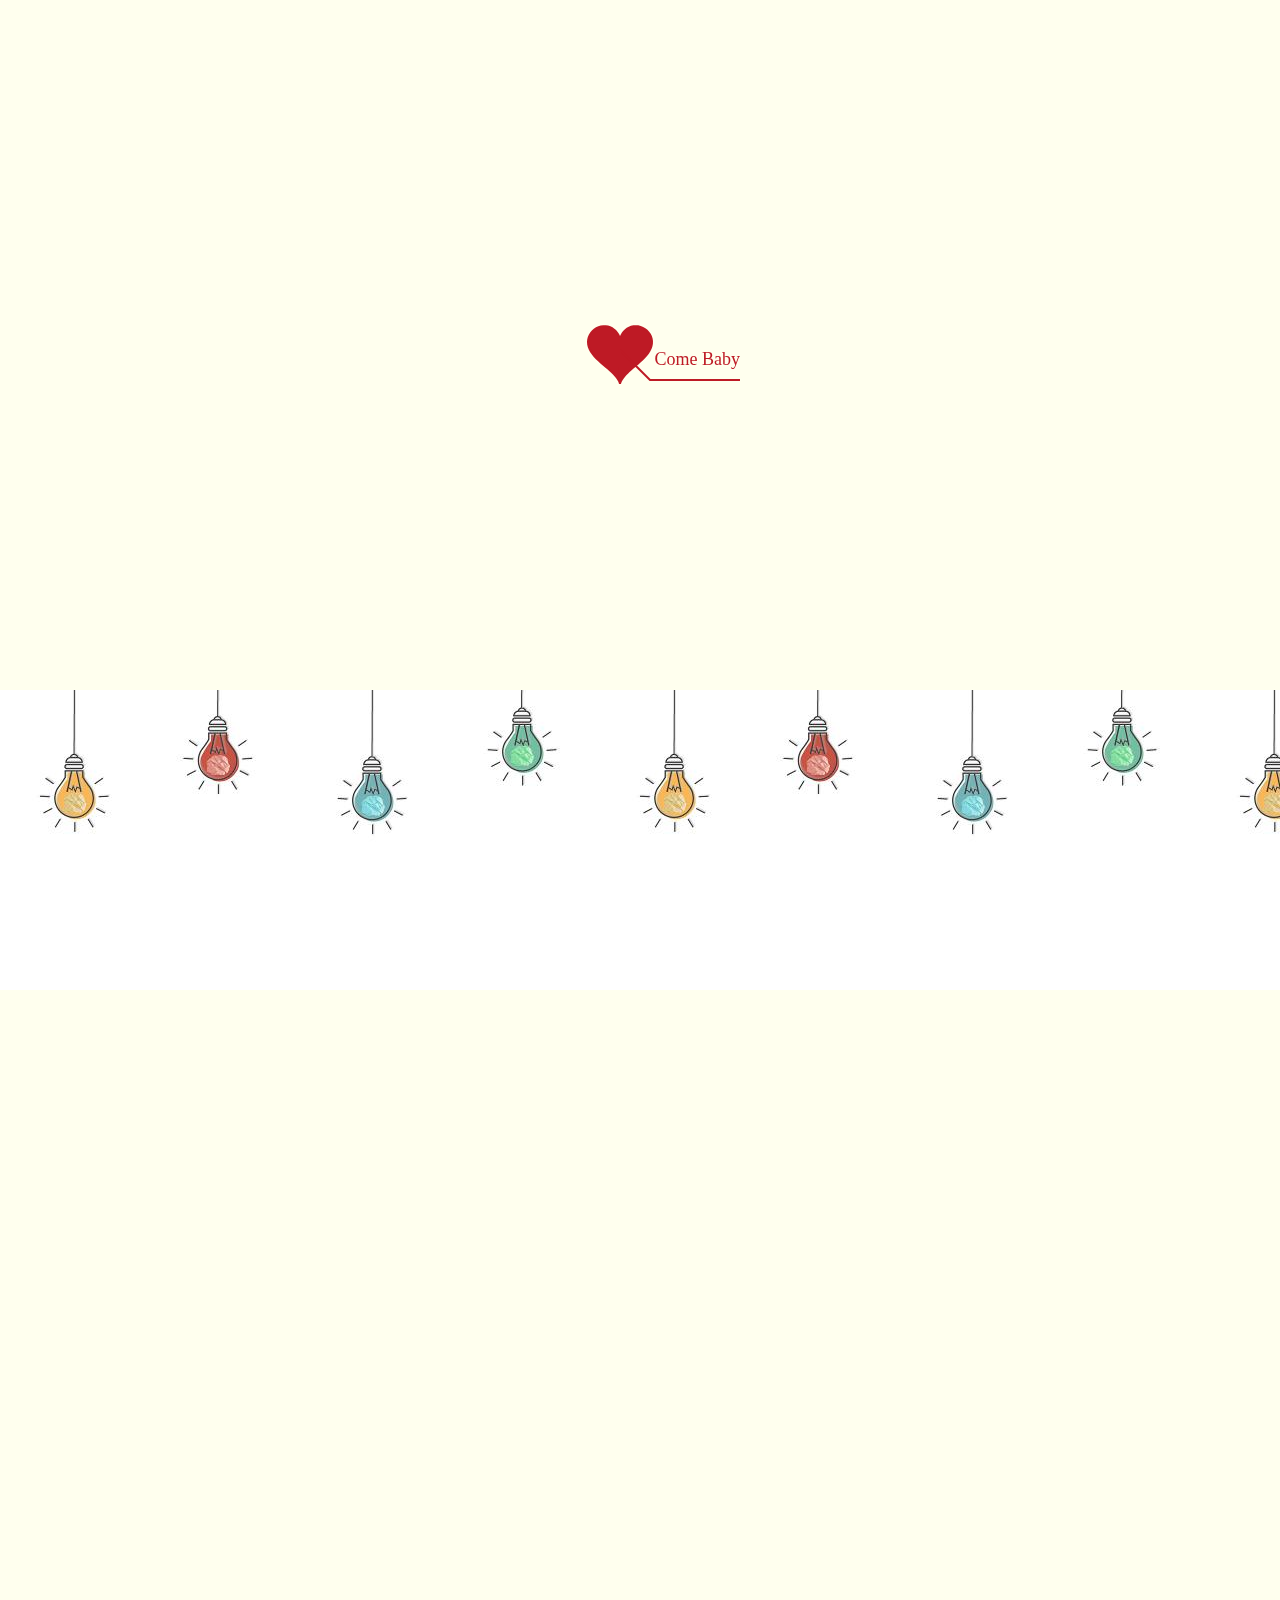
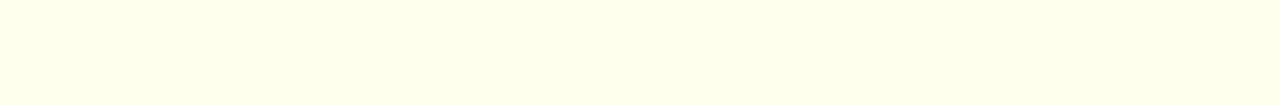
==== hehe/love.html @ f5e684cf "4444" ====
<!DOCTYPE html PUBLIC "-//W3C//DTD XHTML 1.0 Strict//EN" "http://www.w3.org/TR/xhtml1/DTD/xhtml1-strict.dtd">

<html xml:lang="en" xmlns="http://www.w3.org/1999/xhtml">

<head>
  <meta http-equiv="Content-Type" content="text/html; charset=UTF-8">

  <!-- <title>jQuery+Html5实现唯美表白动画代码</title>	 -->

  <link type="text/css" rel="stylesheet" href="./renxi/default.css">

  <script type="text/javascript" src="./renxi/jquery.min.js"></script>

  <script type="text/javascript" src="./renxi/jscex.min.js"></script>

  <script type="text/javascript" src="./renxi/jscex-parser.js"></script>

  <script type="text/javascript" src="./renxi/jscex-jit.js"></script>

  <script type="text/javascript" src="./renxi/jscex-builderbase.min.js"></script>

  <script type="text/javascript" src="./renxi/jscex-async.min.js"></script>

  <script type="text/javascript" src="./renxi/jscex-async-powerpack.min.js"></script>

  <script type="text/javascript" src="./renxi/functions.js" charset="utf-8"></script>

  <script type="text/javascript" src="./renxi/love.js" charset="utf-8"></script>

  <style type="text/css">
    <!-- .STYLE1 {
      color: #ec0f3e
    }

    @keyframes my1 {
      0% {
        opacity: 0;
      }
      35% {
        opacity: 0.4;
      }
      75% {
        opacity: 0.8;
      }
      100% {
        opacity: 1;
      }
    }

    img {
      width: 200px;
      margin-left: 160px;
      opacity: 0;
      margin-top: 35px;
      transition: 2s;
    }

    .one {
      transform: rotate(30deg);
      animation: my1 7s forwards;
    }

    img:hover {
      transform: scale(1.5, 1.5);
    }

    .two {
      transform: rotate(-20deg);
      animation: my1 7s forwards 1s;
    }

    .three {
      transform: rotate(40deg);
      animation: my1 7s forwards 1.5s;
    }

    .four {
      transform: rotate(-30deg);
      animation: my1 7s forwards 2s;
    }

    .five {
      transform: rotate(20deg);
      animation: my1 7s forwards 2.5s;
    }

    .six {
      transform: rotate(-15deg);
      animation: my1 7s forwards 3s
    }

    .boxx {
      width: 100%;
      background-image: url(2d.jpg);
      background-repeat: repeat-x;
      padding-top: 200px;
    }

    -->
  </style>

</head>

<body>

  <audio autoplay="autopaly">

					<source src="泛泛之辈-大壮-1802019551-0.mp3" type="audio/mp3" />

			</audio>

  <div id="main">

    <div id="error">本页面采用HTML5编辑，目前您的浏览器无法显示，请换成谷歌(<a href="http://www.google.cn/chrome/intl/zh-CN/landing_chrome.html?hl=zh-CN&brand=CHMI">Chrome</a>)或者火狐(<a href="http://firefox.com.cn/download/">Firefox</a>)浏览器，或者其他游览器的最新版本。</div>

    <div id="wrap">

      <div id="text">

        <div id="code">

          <font color="pink"> <span class="say">女神，我喜欢你，虽然你看不见我对你的告白</span><br>

            <span class="say"> </span><br>

            <span class="say"> 我知道我不会甜言蜜语，但是我会用行动证明一切</span><br>

            <span class="say"> </span><br>







            <span class="say">我想抓紧你，可有些东西因为越在乎所以越失去。</span><br>

            <span class="say">你总说陪伴是最长情的告白。</span><br>

            <span class="say">我这告白要有多深情。</span><br>

            <span class="say"> </span><br>

            <span class="say">虽然你看不见我的告白，但是我还是要把这些心里话说出来</span><br>
            <span class="say"> </span><br>
            <span class="say">愿你清风明月，山河湖海，皆爱你如我。 </span><br>
            <span class="say"> </span><br>
            <span class="say"><span class="space">
                        <span class="say"> </span><br>
            <span class="say">我很爱你。❤ </span><br>
          </font>
          </p>

        </div>

      </div>

      <div id="clock-box">

        <span class="STYLE1"></span>
        <font color="#ff881a">娟儿，我认识你</font>

        <span class="STYLE1">已经是……</span>

        <div id="clock"></div>

      </div>

      <canvas id="canvas" width="1100" height="680"></canvas>

    </div>



  </div>
  <div class='boxx'>
    <img class='one' src="juan.jpg" alt="">
    <img class='two' src="s.jpg" alt="">
    <img class='three' src="tyy.jpg" alt="">
    <img class='four' src="webwxgetmsgimg.jpg" alt="">
    <img class='five' src="ssddf.jpg" alt="">
    <img class='six' src="wewew.jpg" alt="">
  </div>
  <script>
  </script>



  <script>
    (function() {

      var canvas = $('#canvas');



      if (!canvas[0].getContext) {

        $("#error").show();

        return false;
      }



      var width = canvas.width();

      var height = canvas.height();

      canvas.attr("width", width);

      canvas.attr("height", height);

      var opts = {

        seed: {

          x: width / 2 - 20,

          color: "rgb(190, 26, 37)",

          scale: 2

        },

        branch: [

          [535, 680, 570, 250, 500, 200, 30, 100, [

            [540, 500, 455, 417, 340, 400, 13, 100, [

              [450, 435, 434, 430, 394, 395, 2, 40]

            ]],

            [550, 445, 600, 356, 680, 345, 12, 100, [

              [578, 400, 648, 409, 661, 426, 3, 80]

            ]],

            [539, 281, 537, 248, 534, 217, 3, 40],

            [546, 397, 413, 247, 328, 244, 9, 80, [

              [427, 286, 383, 253, 371, 205, 2, 40],

              [498, 345, 435, 315, 395, 330, 4, 60]

            ]],

            [546, 357, 608, 252, 678, 221, 6, 100, [

              [590, 293, 646, 277, 648, 271, 2, 80]

            ]]

          ]]

        ],

        bloom: {

          num: 700,

          width: 1080,

          height: 650,

        },

        footer: {

          width: 1200,

          height: 5,

          speed: 10,

        }

      }



      var tree = new Tree(canvas[0], width, height, opts);

      var seed = tree.seed;

      var foot = tree.footer;

      var hold = 1;



      canvas.click(function(e) {

        var offset = canvas.offset(),
          x, y;

        x = e.pageX - offset.left;

        y = e.pageY - offset.top;

        if (seed.hover(x, y)) {

          hold = 0;

          canvas.unbind("click");

          canvas.unbind("mousemove");

          canvas.removeClass('hand');

        }

      }).mousemove(function(e) {

        var offset = canvas.offset(),
          x, y;

        x = e.pageX - offset.left;

        y = e.pageY - offset.top;

        canvas.toggleClass('hand', seed.hover(x, y));

      });



      var seedAnimate = eval(Jscex.compile("async", function() {

        seed.draw();

        while (hold) {

          $await(Jscex.Async.sleep(10));

        }

        while (seed.canScale()) {

          seed.scale(0.95);

          $await(Jscex.Async.sleep(10));

        }

        while (seed.canMove()) {

          seed.move(0, 2);

          foot.draw();

          $await(Jscex.Async.sleep(10));

        }

      }));



      var growAnimate = eval(Jscex.compile("async", function() {

        do {

          tree.grow();

          $await(Jscex.Async.sleep(10));

        } while (tree.canGrow());

      }));



      var flowAnimate = eval(Jscex.compile("async", function() {

        do {

          tree.flower(2);

          $await(Jscex.Async.sleep(10));

        } while (tree.canFlower());

      }));



      var moveAnimate = eval(Jscex.compile("async", function() {

        tree.snapshot("p1", 240, 0, 610, 680);

        while (tree.move("p1", 500, 0)) {

          foot.draw();

          $await(Jscex.Async.sleep(10));

        }

        foot.draw();

        tree.snapshot("p2", 500, 0, 610, 680);



        // 会有闪烁不得意这样做, (＞﹏＜)

        canvas.parent().css("background", "url(" + tree.toDataURL('image/png') + ")");

        canvas.css("background", "#ffe");

        $await(Jscex.Async.sleep(300));

        canvas.css("background", "none");

      }));



      var jumpAnimate = eval(Jscex.compile("async", function() {

        var ctx = tree.ctx;

        while (true) {

          tree.ctx.clearRect(0, 0, width, height);

          tree.jump();

          foot.draw();

          $await(Jscex.Async.sleep(25));

        }

      }));



      var textAnimate = eval(Jscex.compile("async", function() {

        var together = new Date();

        together.setFullYear(2017, 12, 12); //时间年月日

        together.setHours(16); //小时

        together.setMinutes(13); //分钟

        together.setSeconds(0); //秒前一位

        together.setMilliseconds(2); //秒第二位



        $("#code").show().typewriter();

        $("#clock-box").fadeIn(500);

        while (true) {

          timeElapse(together);

          $await(Jscex.Async.sleep(1000));

        }

      }));



      var runAsync = eval(Jscex.compile("async", function() {

        $await(seedAnimate());

        $await(growAnimate());

        $await(flowAnimate());

        $await(moveAnimate());



        textAnimate().start();



        $await(jumpAnimate());

      }));



      runAsync().start();

    })();
  </script>



</body>

</html>
---- hehe/renxi/default.css ----
body{margin:0;padding:0;background:#ffe;font-size:14px;font-family:'微软雅黑','宋体',sans-serif;color:#231F20;overflow:auto}
a {color:#000;font-size:14px;}
#main{width:100%;}
#wrap{position:relative;margin:0 auto;width:1100px;height:680px;margin-top:10px;}
#text{width:400px;height:425px;left:60px;top:80px;position:absolute;}
#code{display:none;font-size:16px;}
#clock-box {position:absolute;left:60px;top:550px;font-size:28px;display:none;}
#clock-box a {font-size:28px;text-decoration:none;}
#clock{margin-left:48px;}
#clock .digit {font-size:64px;}
#canvas{margin:0 auto;width:1100px;height:680px;}
#error{margin:0 auto;text-align:center;margin-top:60px;display:none;}
.hand{cursor:pointer;}
.say{margin-left:5px;}
.space{margin-right:150px;}
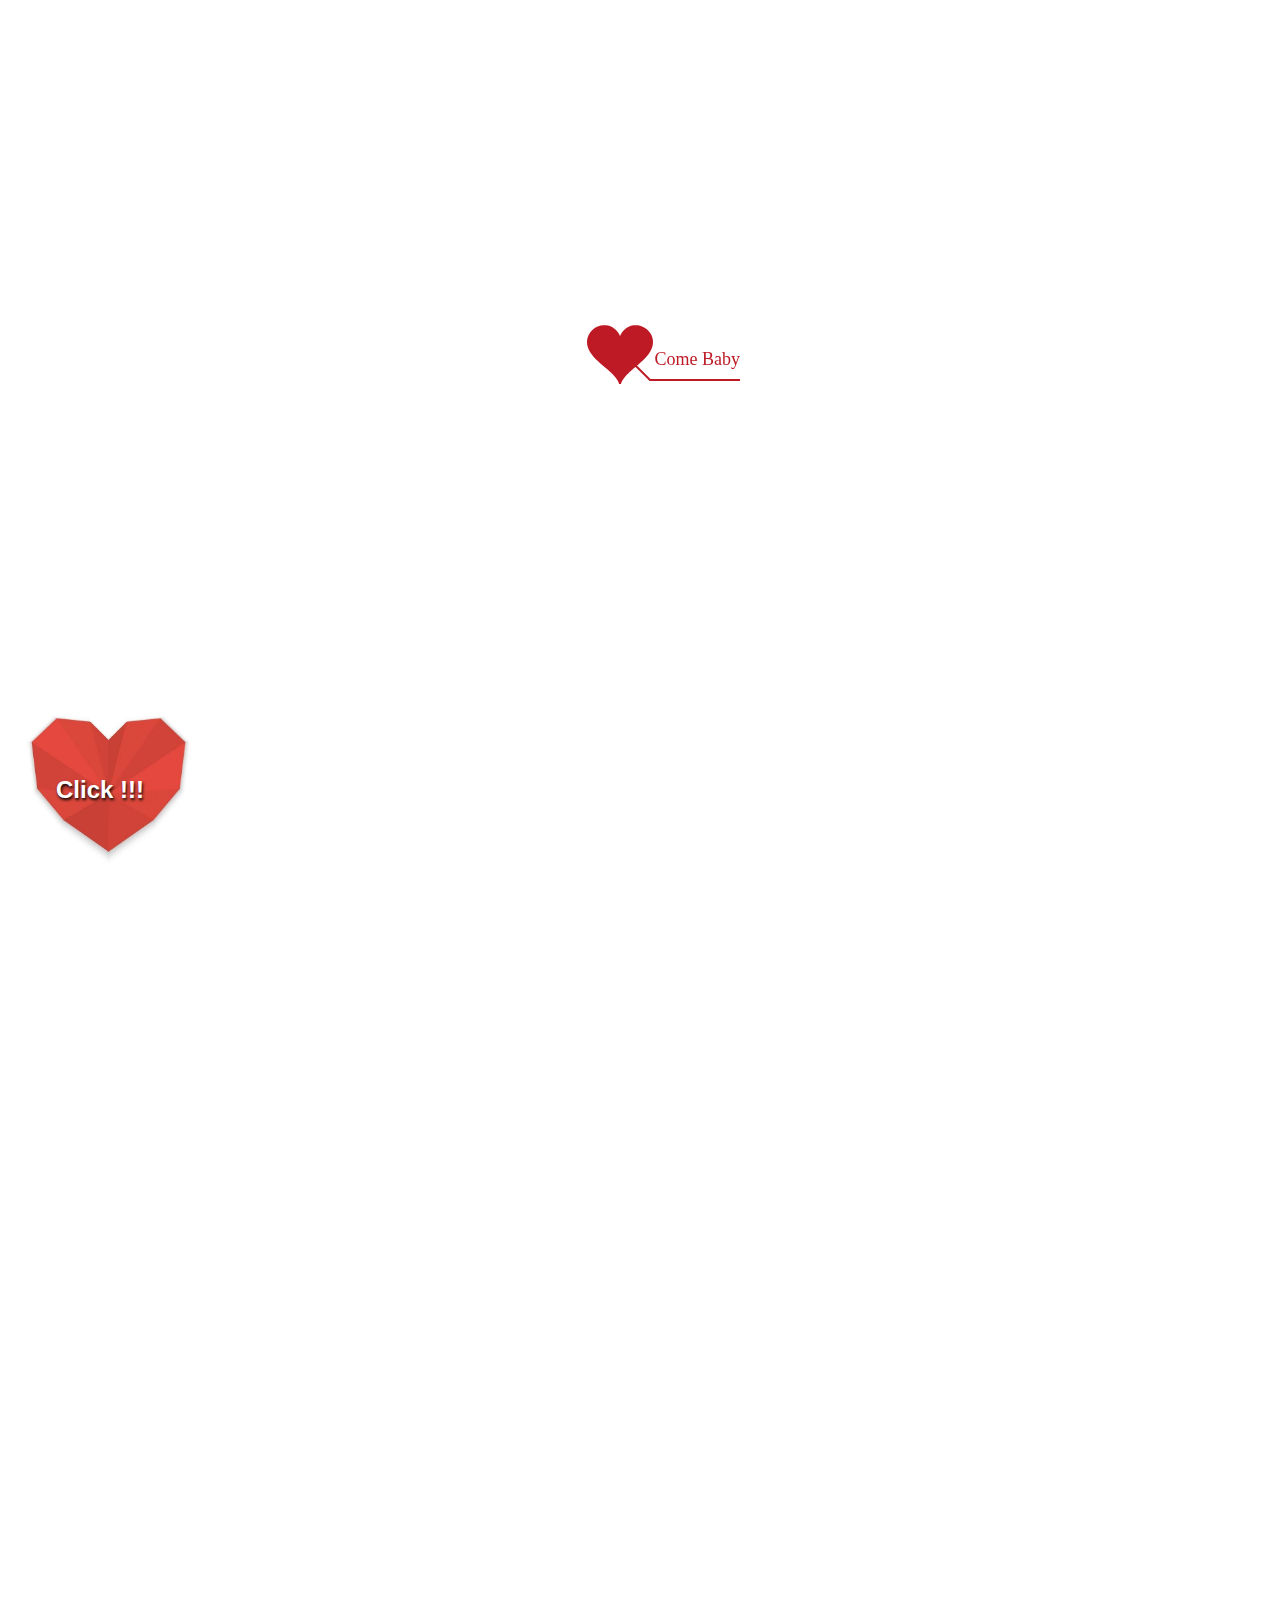
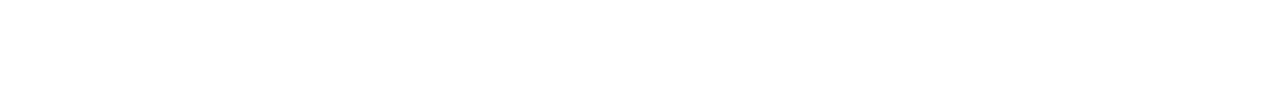
==== commit e7127d3c: "999" ====
--- a/hehe/love.html
+++ b/hehe/love.html
@@ -26,10 +26,14 @@
   <script type="text/javascript" src="./renxi/functions.js" charset="utf-8"></script>
 
   <script type="text/javascript" src="./renxi/love.js" charset="utf-8"></script>
-
+  <script type="text/javascript" src="./renxi/jquery-3.2.1.min.js"></script>
   <style type="text/css">
     <!-- .STYLE1 {
-      color: #ec0f3e
+      color: #ec0f3e;
+    }
+
+    body {
+      background-color: white;
     }
 
     @keyframes my1 {
@@ -44,6 +48,25 @@
       }
       100% {
         opacity: 1;
+      }
+    }
+
+    @keyframes col {
+      0% {
+        color: blue;
+        text-shadow: 2px 3px 3px pink;
+      }
+      35% {
+        color: green;
+        text-shadow: 3px 4px 4px white;
+      }
+      75% {
+        color: yellow;
+        text-shadow: 2px 3px 3px purple;
+      }
+      100% {
+        color: white;
+        text-shadow: 1px 2px 3px black;
       }
     }
 
@@ -89,11 +112,39 @@
       animation: my1 7s forwards 3s
     }
 
+    .btn {
+      width: 200px;
+      height: 200px;
+      background-image: url(xin.jpg);
+      background-size: cover;
+      text-align: center;
+    }
+
+    .btn span {
+
+      line-height: 200px;
+      color: white;
+      font-size: 24px;
+      font-weight: bold;
+      text-shadow: 1px 2px 3px black;
+      cursor: pointer;
+    }
+
+    .btn span:hover {
+      animation: col 6s forwards;
+    }
+
     .boxx {
       width: 100%;
       background-image: url(2d.jpg);
       background-repeat: repeat-x;
       padding-top: 200px;
+      display: none;
+    }
+
+    .xxx {
+      width: 100%;
+      height: 1000px;
     }
 
     -->
@@ -173,20 +224,31 @@
 
 
   </div>
-  <div class='boxx'>
-    <img class='one' src="juan.jpg" alt="">
-    <img class='two' src="s.jpg" alt="">
-    <img class='three' src="tyy.jpg" alt="">
-    <img class='four' src="webwxgetmsgimg.jpg" alt="">
-    <img class='five' src="ssddf.jpg" alt="">
-    <img class='six' src="wewew.jpg" alt="">
+  <div class='xxx'>
+
+
+    <div class='btn'>
+      <span>Click !!!</span>
+    </div>
+    <div class='boxx'>
+      <img class='one' src="juan.jpg" alt="">
+      <img class='two' src="s.jpg" alt="">
+      <img class='three' src="tyy.jpg" alt="">
+      <img class='four' src="webwxgetmsgimg.jpg" alt="">
+      <img class='five' src="ssddf.jpg" alt="">
+      <img class='six' src="wewew.jpg" alt="">
+    </div>
   </div>
   <script>
   </script>
 
-
-
   <script>
+    $(document).ready(function() {
+      $(".btn").click(function() {
+        event.preventDefault();
+        $(".boxx").slideToggle(2000);
+      });
+    });
     (function() {
 
       var canvas = $('#canvas');
@@ -501,6 +563,7 @@
 
 
 
+
 </body>
 
 </html>
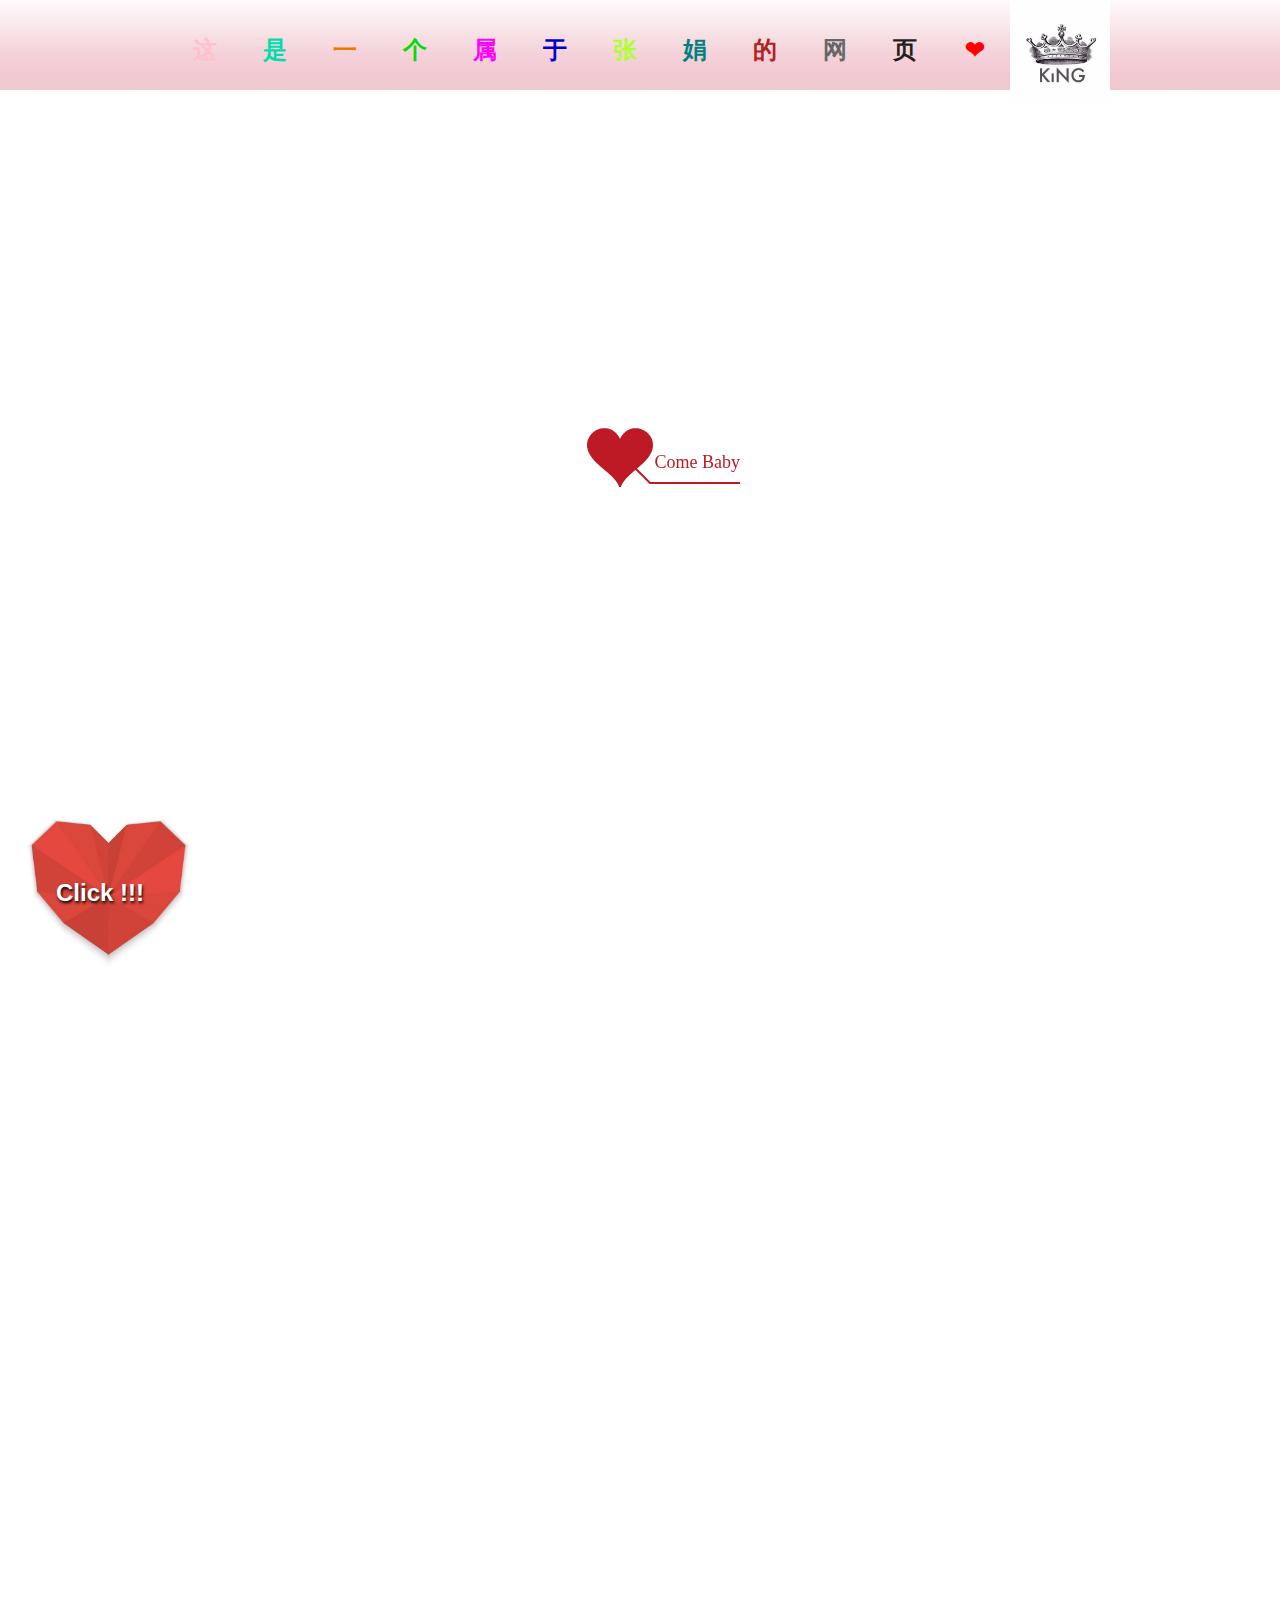
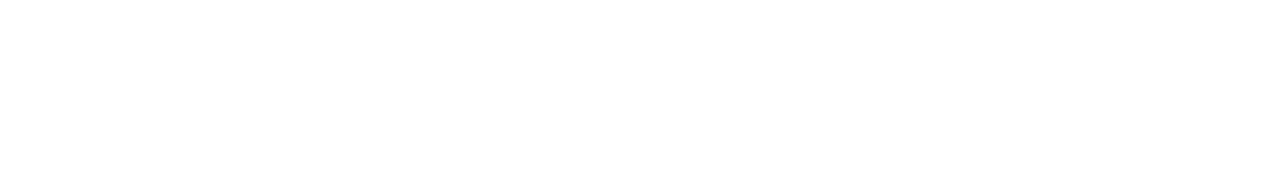
==== commit 993cb451: "0000" ====
--- a/hehe/love.html
+++ b/hehe/love.html
@@ -26,7 +26,7 @@
   <script type="text/javascript" src="./renxi/functions.js" charset="utf-8"></script>
 
   <script type="text/javascript" src="./renxi/love.js" charset="utf-8"></script>
-  <script type="text/javascript" src="./renxi/jquery-3.2.1.min.js"></script>
+  <!-- <script type="text/javascript" src="./renxi/jquery-3.2.1.min.js"></script> -->
   <style type="text/css">
     <!-- .STYLE1 {
       color: #ec0f3e;
@@ -147,6 +147,92 @@
       height: 1000px;
     }
 
+    .head {
+      width: 100%;
+      height: 100px;
+      display: table;
+      background-image: url(headtop_02.png);
+      background-repeat: repeat-x;
+    }
+
+    .head ul {
+      float: left;
+      list-style: none;
+      width: 100%;
+      margin: 0px;
+      padding: 0px;
+      display: flex;
+      flex-direction: row;
+      justify-content: center;
+    }
+
+    .head ul li {
+      float: left;
+      line-height: 100px;
+      width: 70px;
+
+      text-align: center;
+    }
+
+    .head ul li span {
+      font-size: 24px;
+      font-weight: bold;
+    }
+
+    .head ul li:nth-child(1) span {
+      color: pink;
+    }
+
+    .head ul li:nth-child(2) span {
+      color: #00DDAA;
+    }
+
+    .head ul li:nth-child(3) span {
+      color: #EE7700;
+    }
+
+    .head ul li:nth-child(4) span {
+      color: #00DD00;
+    }
+
+    .head ul li:nth-child(5) span {
+      color: #FF00FF;
+    }
+
+    .head ul li:nth-child(6) span {
+      color: #0000CD;
+    }
+
+    .head ul li:nth-child(7) span {
+      color: #ADFF2F;
+    }
+
+    .head ul li:nth-child(8) span {
+      color: teal;
+    }
+
+    .head ul li:nth-child(9) span {
+      color: #B22222;
+    }
+
+    .head ul li:nth-child(10) span {
+      color: #666666;
+    }
+
+    .head ul li:nth-child(12) span {
+      color: red;
+    }
+
+    .head ul .king {
+      background-image: url(king.jpg);
+      background-size: cover;
+      width: 100px;
+    }
+
+    .wrap {
+      width: 100%;
+    }
+
     -->
   </style>
 
@@ -159,84 +245,104 @@
 					<source src="泛泛之辈-大壮-1802019551-0.mp3" type="audio/mp3" />
 
 			</audio>
-
-  <div id="main">
-
-    <div id="error">本页面采用HTML5编辑，目前您的浏览器无法显示，请换成谷歌(<a href="http://www.google.cn/chrome/intl/zh-CN/landing_chrome.html?hl=zh-CN&brand=CHMI">Chrome</a>)或者火狐(<a href="http://firefox.com.cn/download/">Firefox</a>)浏览器，或者其他游览器的最新版本。</div>
-
-    <div id="wrap">
-
-      <div id="text">
-
-        <div id="code">
-
-          <font color="pink"> <span class="say">女神，我喜欢你，虽然你看不见我对你的告白</span><br>
-
-            <span class="say"> </span><br>
-
-            <span class="say"> 我知道我不会甜言蜜语，但是我会用行动证明一切</span><br>
-
-            <span class="say"> </span><br>
-
-
-
-
-
-
-
-            <span class="say">我想抓紧你，可有些东西因为越在乎所以越失去。</span><br>
-
-            <span class="say">你总说陪伴是最长情的告白。</span><br>
-
-            <span class="say">我这告白要有多深情。</span><br>
-
-            <span class="say"> </span><br>
-
-            <span class="say">虽然你看不见我的告白，但是我还是要把这些心里话说出来</span><br>
-            <span class="say"> </span><br>
-            <span class="say">愿你清风明月，山河湖海，皆爱你如我。 </span><br>
-            <span class="say"> </span><br>
-            <span class="say"><span class="space">
-                        <span class="say"> </span><br>
-            <span class="say">我很爱你。❤ </span><br>
-          </font>
-          </p>
+  <div class='wrap'>
+
+    <div class='head'>
+      <ul>
+        <li><span>这</span></li>
+        <li><span>是</span></li>
+        <li><span>一</span></li>
+        <li><span>个</span></li>
+        <li><span>属</span></li>
+        <li><span>于</span></li>
+        <li><span>张</span></li>
+        <li><span>娟</span></li>
+        <li><span>的</span></li>
+        <li><span>网</span></li>
+        <li><span>页</span></li>
+        <li><span>❤</span></li>
+        <li class='king'></li>
+      </ul>
+    </div>
+
+    <div id="main">
+
+      <div id="error">本页面采用HTML5编辑，目前您的浏览器无法显示，请换成谷歌(<a href="http://www.google.cn/chrome/intl/zh-CN/landing_chrome.html?hl=zh-CN&brand=CHMI">Chrome</a>)或者火狐(<a href="http://firefox.com.cn/download/">Firefox</a>)浏览器，或者其他游览器的最新版本。</div>
+
+      <div id="wrap">
+
+        <div id="text">
+
+          <div id="code">
+
+            <font color="red"> <span class="say">娟儿，缘分真的很奇妙，本来没有任何交集的我们，老天让我们相识。</span><br>
+
+              <span class="say"> </span><br>
+
+              <span class="say"> 虽然我们没见过面，但是我已经习惯了和你聊天的日子，一天不找你感觉心里空落落的。</span><br>
+
+              <span class="say"> </span><br>
+
+
+
+
+
+
+
+              <span class="say">有的时候吧，你总是忽冷忽热的，都快把我搞疯了。</span><br>
+
+              <span class="say">我知道我很多缺点，又矮又胖，没钱，没能力。</span><br>
+
+              <span class="say">可能咱俩的人生目标不同，我真的只想找个自己喜欢的人，过简单的生活，钱可以慢慢赚，人错过了就可能遇不到了。</span><br>
+
+              <span class="say"> </span><br>
+
+              <span class="say">我不喜欢浓妆艳抹的你刚好是，我喜欢将来能过日子的你也是，我喜欢短发的你还是。</span><br>
+              <span class="say"> </span><br>
+              <span class="say">我喜欢的样子你都有。 </span><br>
+              <span class="say"> </span><br>
+              <span class="say"><span class="space">
+                          <span class="say"> </span><br>
+              <span class="say">不敢盲目说爱，只是很喜欢❤ </span><br>
+            </font>
+            </p>
+
+          </div>
 
         </div>
 
+        <div id="clock-box">
+
+          <span class="STYLE1"></span>
+          <font color="#33CC00">娟儿，我认识你</font>
+
+          <span class="STYLE1">已经是……</span>
+
+          <div id="clock"></div>
+
+        </div>
+
+        <canvas id="canvas" width="1100" height="680"></canvas>
+
       </div>
 
-      <div id="clock-box">
-
-        <span class="STYLE1"></span>
-        <font color="#ff881a">娟儿，我认识你</font>
-
-        <span class="STYLE1">已经是……</span>
-
-        <div id="clock"></div>
-
+
+
+    </div>
+    <div class='xxx'>
+
+
+      <div class='btn'>
+        <span>Click !!!</span>
       </div>
-
-      <canvas id="canvas" width="1100" height="680"></canvas>
-
-    </div>
-
-
-
-  </div>
-  <div class='xxx'>
-
-
-    <div class='btn'>
-      <span>Click !!!</span>
-    </div>
-    <div class='boxx'>
-      <img class='one' src="juan.jpg" alt="">
-      <img class='two' src="s.jpg" alt="">
-      <img class='three' src="tyy.jpg" alt="">
-      <img class='four' src="webwxgetmsgimg.jpg" alt="">
-      <img class='five' src="ssddf.jpg" alt="">
-      <img class='six' src="wewew.jpg" alt="">
+      <div class='boxx'>
+        <img class='one' src="juan.jpg" alt="">
+        <img class='two' src="s.jpg" alt="">
+        <img class='three' src="tyy.jpg" alt="">
+        <img class='four' src="webwxgetmsgimg.jpg" alt="">
+        <img class='five' src="3232222.jpg" alt="">
+        <img class='six' src="wewew.jpg" alt="">
+      </div>
     </div>
   </div>
   <script>
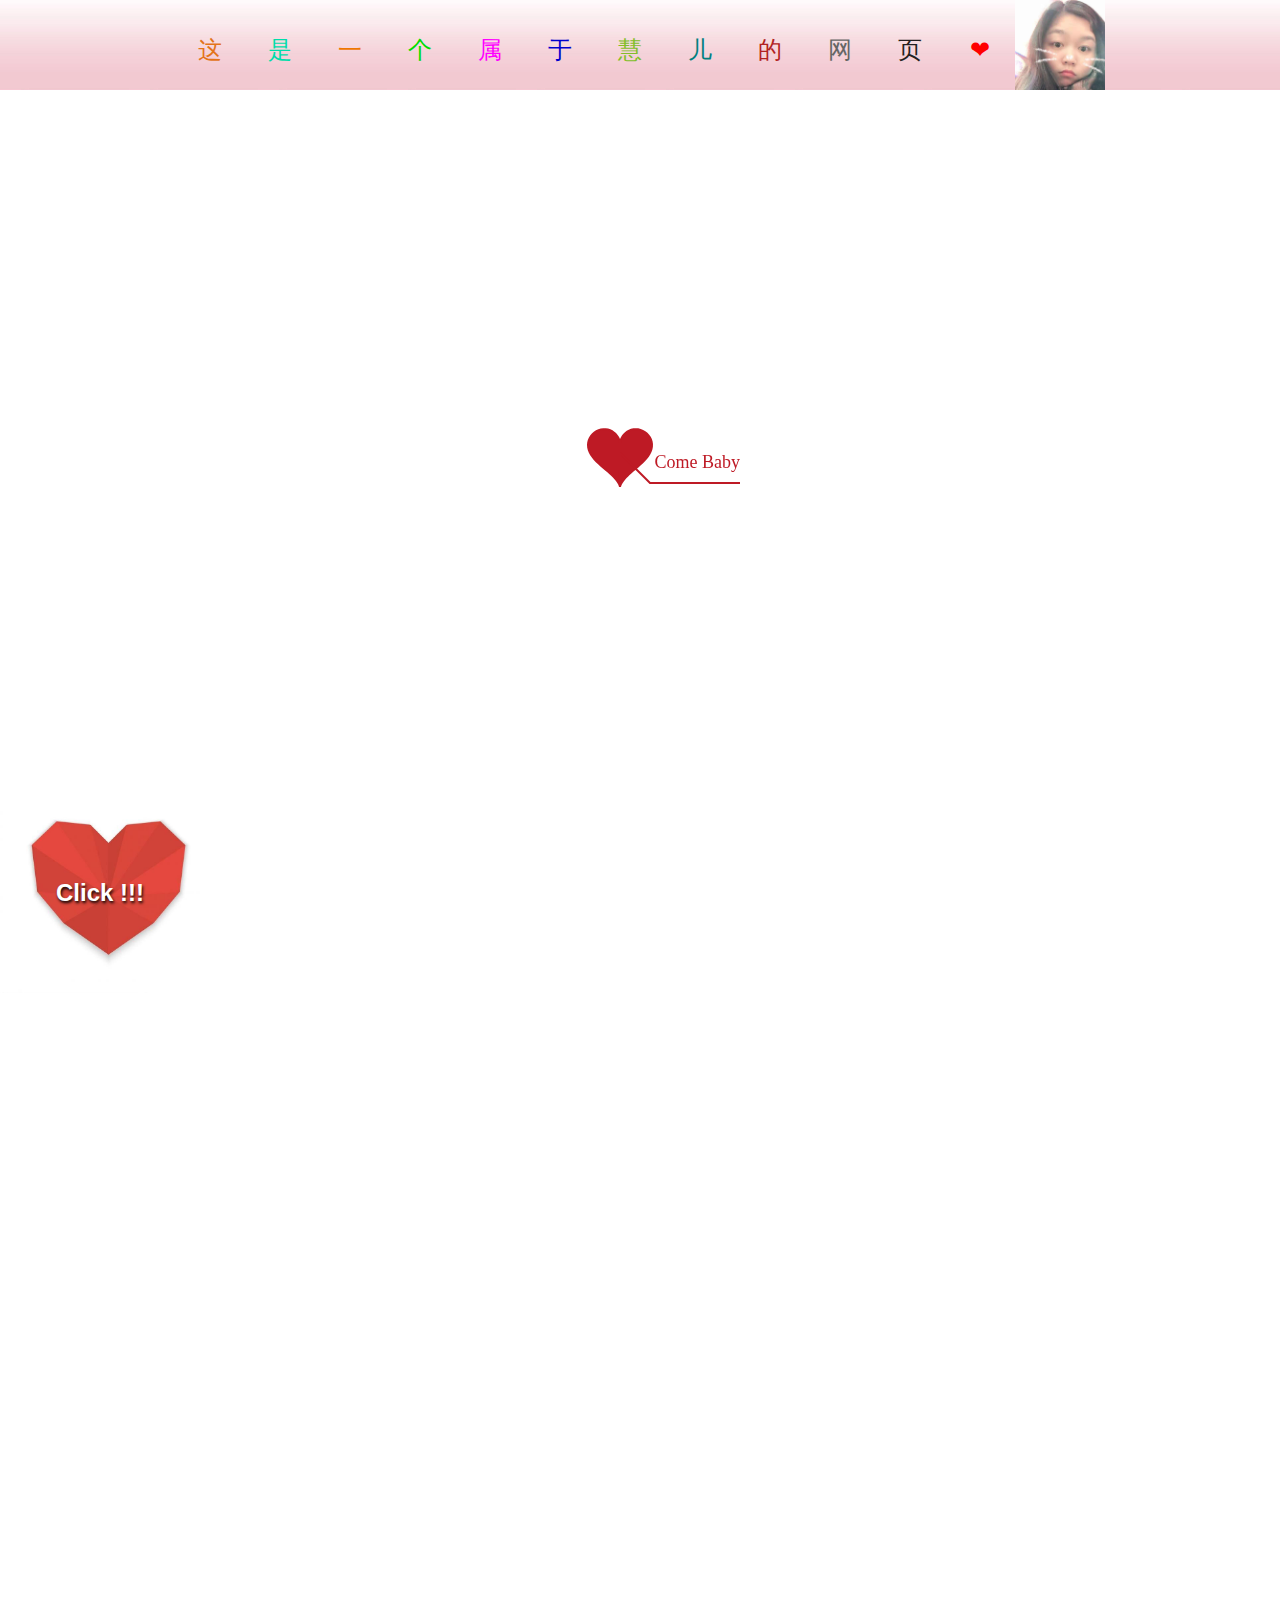
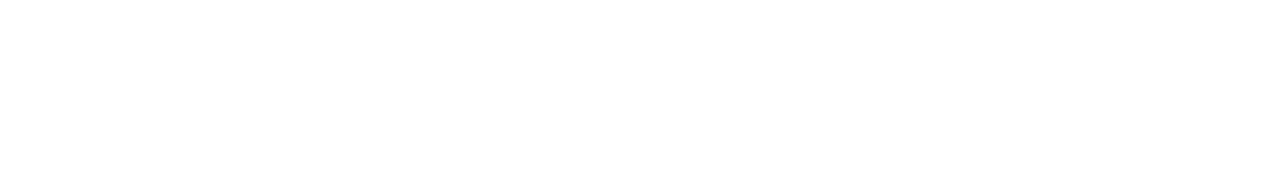
==== commit 7dffa4f3: "56869" ====
--- a/hehe/love.html
+++ b/hehe/love.html
@@ -176,11 +176,10 @@
 
     .head ul li span {
       font-size: 24px;
-      font-weight: bold;
     }
 
     .head ul li:nth-child(1) span {
-      color: pink;
+      color: rgb(227, 116, 26);
     }
 
     .head ul li:nth-child(2) span {
@@ -204,7 +203,7 @@
     }
 
     .head ul li:nth-child(7) span {
-      color: #ADFF2F;
+      color: #83be29;
     }
 
     .head ul li:nth-child(8) span {
@@ -224,9 +223,10 @@
     }
 
     .head ul .king {
-      background-image: url(king.jpg);
-      background-size: cover;
-      width: 100px;
+      background-image: url(1277327684.jpg);
+      background-repeat: no-repeat;
+      background-size: contain;
+      width: 90px;
     }
 
     .wrap {
@@ -242,7 +242,7 @@
 
   <audio autoplay="autopaly">
 
-					<source src="泛泛之辈-大壮-1802019551-0.mp3" type="audio/mp3" />
+					<source src="慢慢喜欢你（Cover：莫文蔚） - 不靠谱组合.mp3" type="audio/mp3" />
 
 			</audio>
   <div class='wrap'>
@@ -255,8 +255,8 @@
         <li><span>个</span></li>
         <li><span>属</span></li>
         <li><span>于</span></li>
-        <li><span>张</span></li>
-        <li><span>娟</span></li>
+        <li><span>慧</span></li>
+        <li><span>儿</span></li>
         <li><span>的</span></li>
         <li><span>网</span></li>
         <li><span>页</span></li>
@@ -275,31 +275,31 @@
 
           <div id="code">
 
-            <font color="red"> <span class="say">娟儿，缘分真的很奇妙，本来没有任何交集的我们，老天让我们相识。</span><br>
+            <font color="red"> <span class="say">慧儿，缘分真的很奇妙，本来没有任何交集的我们，老天让我们相识。</span><br>
 
               <span class="say"> </span><br>
 
               <span class="say"> 虽然我们没见过面，但是我已经习惯了和你聊天的日子，一天不找你感觉心里空落落的。</span><br>
 
               <span class="say"> </span><br>
-
-
-
-
-
-
-
-              <span class="say">有的时候吧，你总是忽冷忽热的，都快把我搞疯了。</span><br>
+              <span class="say">我经常脑海里会浮现将来咱俩在一起的日子，真的很美好，可能想象都是美好的吧 。</span><br>
+
+
+
+
+
+
+              <span class="say">你比我大而且还离过婚，可我都不在乎，不管你之前啥样，以后是我的就ok了。</span><br>
 
               <span class="say">我知道我很多缺点，又矮又胖，没钱，没能力。</span><br>
 
-              <span class="say">可能咱俩的人生目标不同，我真的只想找个自己喜欢的人，过简单的生活，钱可以慢慢赚，人错过了就可能遇不到了。</span><br>
+              <span class="say">但是缺点我可以改，没钱我舍得为你花，我会好好照顾你不让你受委屈。</span><br>
 
               <span class="say"> </span><br>
 
-              <span class="say">我不喜欢浓妆艳抹的你刚好是，我喜欢将来能过日子的你也是，我喜欢短发的你还是。</span><br>
+              <span class="say">我就是喜欢你没有理由的喜欢。</span><br>
               <span class="say"> </span><br>
-              <span class="say">我喜欢的样子你都有。 </span><br>
+              <span class="say" style="color:teal;">时间还长，以后的路希望我陪你走。谨以此网页作证。 </span><br>
               <span class="say"> </span><br>
               <span class="say"><span class="space">
                           <span class="say"> </span><br>
@@ -314,7 +314,7 @@
         <div id="clock-box">
 
           <span class="STYLE1"></span>
-          <font color="#33CC00">娟儿，我认识你</font>
+          <font color="#33CC00">慧儿，我认识你</font>
 
           <span class="STYLE1">已经是……</span>
 
@@ -336,12 +336,15 @@
         <span>Click !!!</span>
       </div>
       <div class='boxx'>
-        <img class='one' src="juan.jpg" alt="">
-        <img class='two' src="s.jpg" alt="">
-        <img class='three' src="tyy.jpg" alt="">
-        <img class='four' src="webwxgetmsgimg.jpg" alt="">
-        <img class='five' src="3232222.jpg" alt="">
-        <img class='six' src="wewew.jpg" alt="">
+        <img class='one' src="942907354.jpg" alt="">
+        <img class='two' src="937319283.jpg" alt="">
+        <img class='three' src="1271664768.jpg" alt="">
+        <img class='four' src="1710980288.jpg" alt="">
+        <img class='five' src="403253654.jpg" alt="">
+        <img class='six' src="2039135547.jpg" alt="">
+        <img class='four' src="1284599134.jpg" alt="">
+        <img class='five' src="ffd04.jpg" alt="">
+        <img class='six' src="1284599134.jpg" alt="">
       </div>
     </div>
   </div>
@@ -612,7 +615,7 @@
 
         var together = new Date();
 
-        together.setFullYear(2017, 12, 12); //时间年月日
+        together.setFullYear(2018, 09, 07); //时间年月日
 
         together.setHours(16); //小时
 
